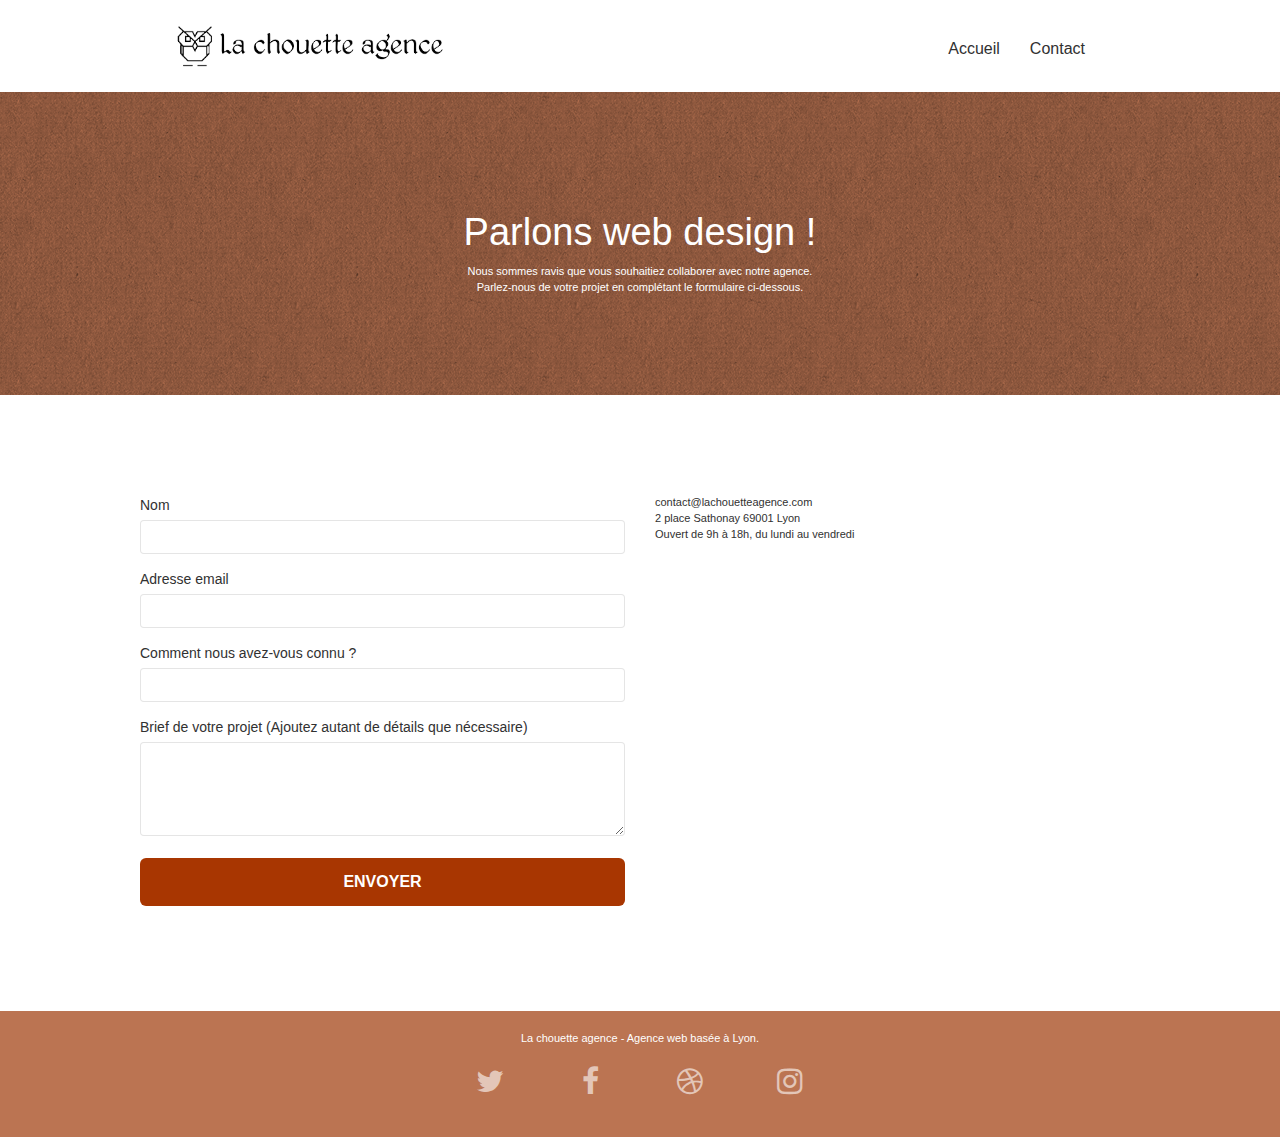
==== contact.html @ 4c61ab24 "sitemap + bg colors" ====
<!doctype html>
<html lang="Default">

<head>
    <meta charset="utf-8">
    <meta name="keywords" content="webdesign Lyon, conception graphique, developpement web, agence web lyon, webdesigner">
    <meta name="description" content="Contactez la chouette agence, Entreprise de webdesign basée sur Lyon">
    <meta name="viewport" content="width=device-width, initial-scale=1.0, viewport-fit=cover">
    <meta name="robots" content="index,follow">
    <link rel="shortcut icon" type="image/png" href="favicon.jpg">

    <link rel="stylesheet" type="text/css" href="./css/bootstrap.css">
    <link rel="stylesheet" type="text/css" href="style.css">
    <link rel="stylesheet" type="text/css" href="./css/font-awesome.css">
    <link rel="stylesheet" type="text/css" href="./css/et-line.css">


    <script async src="./js/jquery-2.1.0.min.js"></script>
    <script async src="./js/bootstrap.min.js"></script>
    <script async src="./js/blocs.min.js"></script>
    <script async src="./js/jqBootstrapValidation.min.js"></script>
    <script async src="./js/formHandler.min.js"></script>
    <title>Contact</title>


    <!-- Analytics -->

    <!-- Analytics END -->

</head>

<body class="page-container">
    <!-- Principal conteneur -->
    <!-- bloc-0 -->
    <div class="bloc bgc-white l-bloc container bloc-sm" id="bloc-0">
        <nav class="navbar row">
            <div class="navbar-header">
                <a class="navbar-brand" href="index.html"><img src="img/la-chouette-agence.png" alt="logo chouette agence web design lyon" /></a>
                <button id="nav-toggle" type="button" class="ui-navbar-toggle navbar-toggle" data-toggle="collapse" data-target=".navbar-1">
                        <span class="sr-only">Toggle navigation</span><span class="icon-bar"></span><span class="icon-bar"></span><span class="icon-bar"></span>
                    </button>
            </div>
            <div class="collapse navbar-collapse navbar-1 special-dropdown-nav">
                <ul class="site-navigation nav navbar-nav">
                    <li class="nav-item">
                        <a class="nav-link" href="index.html" title="Accueil">Accueil</a>
                    </li>
                    <li class="nav-item active">
                        <a class="nav-link" href="contact.html" title="Contact">Contact</a>
                    </li>
                </ul>
            </div>
        </nav>
    </div>
    <!-- bloc-0 END -->

    <!-- bloc-6 -->
    <div class="bloc bg-dots-bg bg-repeat bgc-atomic-tangerine d-bloc bloc-bg-texture texture-paper" id="bloc-6">
        <div class="container bloc-lg">
            <div class="row">
                <div class="col-sm-12">
                    <h1 class="text-center hero-bloc-text white">
                        Parlons web design !
                    </h1>
                    <p class="text-center mg-lg tight-width-whitespace white">
                        Nous sommes ravis que vous souhaitiez collaborer avec notre agence.<br> Parlez-nous de votre projet en complétant le formulaire ci-dessous.
                    </p>
                </div>
            </div>
        </div>
    </div>
    <!-- bloc-6 END -->

    <!-- bloc-7 -->
    <div class="bloc bgc-white l-bloc" id="bloc-7">
        <div class="container bloc-lg">
            <div class="row">
                <div class="col-sm-6">
                    <form id="form_1" novalidate success-msg="Your message has been sent." fail-msg="Sorry it seems that our mail server is not responding, Sorry for the inconvenience!">
                        <div class="form-group">
                            <label for="name">Nom</label >
                            <input name="name" id="name" class="form-control" required/>
                        </div>
                        <div class="form-group">
                            <label for="email">Adresse email</label>
                            <input name="email" id="email" class="form-control" type="email" required />
                        </div>
                        <div class="form-group">
                            <label for="finding">Comment nous avez-vous connu ?</label>
                            <input name="finding" class="form-control" type="text" required id="finding" />
                        </div>
                        <div class="form-group">
                            <label for="message">Brief de votre projet (Ajoutez autant de détails que nécessaire)</label>
                            <textarea name="message" id="message" class="form-control" rows="4" cols="50" required></textarea>
                        </div>
                        <button class="bloc-button btn btn-lg btn-block cta-hero btn-atomic-tangerine" type="submit">Envoyer</button>
                    </form>
                </div>
                <div class="col-sm-6">
                    <p>
                        contact@lachouetteagence.com<br>2 place Sathonay 69001 Lyon<br>Ouvert de 9h à 18h, du lundi au vendredi<br>
                    </p>
                </div>
            </div>
        </div>
    </div>
    <!-- bloc-7 END -->

    <!-- ScrollToTop Button -->
    <a class="bloc-button btn btn-d scrollToTop" onclick="scrollToTarget('1')"><span class="fa fa-chevron-up"></span></a>
    <!-- ScrollToTop Button END-->


    <!-- Footer - bloc-8 -->
    <div class="bloc bgc-atomic-tangerine d-bloc" id="bloc-8">
        <div class="container bloc-sm">
            <div class="row">
                <div class="col-sm-12">
                    <p class="text-center white">
                        La chouette agence - Agence web basée à Lyon.<br>
                    </p>
                    <div class="row row-no-gutters social social_logo">
                        <div class="col-sm-3">
                            <div class="text-center">
                                <a class="social" href="twitter.fr"><span class="fa fa-twitter icon-md"></span><span class="footer__link--hidden">Twitter link</span></a>
                            </div>
                        </div>
                        <div class="col-sm-3">
                            <div class="text-center">
                                <a class="social" href="facebook.fr"><span class="fa fa-facebook icon-md"></span><span class="footer__link--hidden">Facebook link</span></a>
                            </div>
                        </div>
                        <div class="col-sm-3">
                            <div class="text-center">
                                <a class="social" href="dribbble.fr"><span class="fa fa-dribbble icon-md"></span><span class="footer__link--hidden">Dribbble link</span></a>
                            </div>
                        </div>
                        <div class="col-sm-3">
                            <div class="text-center">
                                <a class="social" href="instagram.fr"><span class="fa fa-instagram icon-md"></span><span class="footer__link--hidden">Instagram link</span></a>
                            </div>
                        </div>
                    </div>
                </div>
            </div>
        </div>
    </div>
    <!-- Footer - bloc-8 END -->
    <!-- Principal conteneur END -->
</body>

</html>
---- style.css ----
body {
    margin: 0;
    padding: 0;
    background: #FFF;
    overflow-x: hidden;
    -webkit-font-smoothing: antialiased;
    -moz-osx-font-smoothing: grayscale;
}

a,
button {
    transition: all .3s ease-in-out;
    outline: none!important;
}

a:hover {
    text-decoration: none;
    cursor: pointer;
}

#page-loading-blocs-notifaction {
    position: fixed;
    top: 0;
    bottom: 0;
    width: 100%;
    z-index: 100000;
    background: #FFFFFF url("img/pageload-spinner.gif") no-repeat center center;
}

.bloc {
    width: 100%;
    clear: both;
    background: 50% 50% no-repeat;
    padding: 0 50px;
    -webkit-background-size: cover;
    -moz-background-size: cover;
    -o-background-size: cover;
    background-size: cover;
    position: relative;
}

.bloc .container {
    padding-left: 0;
    padding-right: 0;
}

.bloc-lg {
    padding: 100px 50px;
}

.bloc-md {
    padding: 50px;
}

.bloc-sm {
    padding: 20px 50px;
}

.bg-center,
.bg-l-edge,
.bg-r-edge,
.bg-t-edge,
.bg-b-edge,
.bg-tl-edge,
.bg-bl-edge,
.bg-tr-edge,
.bg-br-edge,
.bg-repeat {
    -webkit-background-size: auto!important;
    -moz-background-size: auto!important;
    -o-background-size: auto!important;
    background-size: auto!important;
}

.bg-repeat {
    background: repeat;
}

.bg-t-edge {
    background: top no-repeat;
}

.bloc-bg-texture::before {
    content: "";
    background-size: 2px 2px;
    position: absolute;
    top: 0;
    bottom: 0;
    left: 0;
    right: 0;
}

.texture-paper::before {
    background: url("img/texture-paper.png");
    background-size: 280px 280px;
}

.b-parallax {
    background-attachment: fixed;
}

.d-bloc {
    color: rgba(255, 255, 255, .7);
}

.d-bloc button:hover {
    color: rgba(255, 255, 255, .9);
}

.d-bloc .icon-round,
.d-bloc .icon-square,
.d-bloc .icon-rounded,
.d-bloc .icon-semi-rounded-a,
.d-bloc .icon-semi-rounded-b {
    border-color: rgba(255, 255, 255, .9);
}

.d-bloc .divider-h span {
    border-color: rgba(255, 255, 255, .2);
}

.d-bloc .a-btn,
.d-bloc .navbar a,
.d-bloc .navbar-brand,
.d-bloc a .icon-sm,
.d-bloc a .icon-md,
.d-bloc a .icon-lg,
.d-bloc a .icon-xl,
.d-bloc h1 a,
.d-bloc h2 a,
.d-bloc h3 a,
.d-bloc h4 a,
.d-bloc h5 a,
.d-bloc h6 a,
.d-bloc p a {
    color: rgba(255, 255, 255, .6);
}

.d-bloc .a-btn:hover,
.d-bloc .navbar a:hover,
.d-bloc .navbar-brand:hover,
.d-bloc a:hover .icon-sm,
.d-bloc a:hover .icon-md,
.d-bloc a:hover .icon-lg,
.d-bloc a:hover .icon-xl,
.d-bloc h1 a:hover,
.d-bloc h2 a:hover,
.d-bloc h3 a:hover,
.d-bloc h4 a:hover,
.d-bloc h5 a:hover,
.d-bloc h6 a:hover,
.d-bloc p a:hover {
    color: rgba(255, 255, 255, 1);
}

.d-bloc .navbar-toggle .icon-bar {
    background: rgba(255, 255, 255, 1);
}

.d-bloc .btn-wire,
.d-bloc .btn-wire:hover {
    color: rgba(255, 255, 255, 1);
    border-color: rgba(255, 255, 255, 1);
}

.d-bloc .panel {
    color: rgba(0, 0, 0, .5);
}

.d-bloc .panel button:hover {
    color: rgba(0, 0, 0, .7);
}

.d-bloc .panel icon {
    border-color: rgba(0, 0, 0, .7);
}

.d-bloc .panel .divider-h span {
    border-color: rgba(0, 0, 0, .1);
}

.d-bloc .panel .a-btn {
    color: rgba(0, 0, 0, .6);
}

.d-bloc .panel .a-btn:hover {
    color: rgba(0, 0, 0, 1);
}

.d-bloc .panel .btn-wire,
.d-bloc .panel .btn-wire:hover {
    color: rgba(0, 0, 0, .7);
    border-color: rgba(0, 0, 0, .3);
}

.d-bloc .panel,
.l-bloc {
    color: rgba(0, 0, 0, .5);
}

.d-bloc .panel button:hover,
.l-bloc button:hover {
    color: rgba(0, 0, 0, .7);
}

.l-bloc .icon-round,
.l-bloc .icon-square,
.l-bloc .icon-rounded,
.l-bloc .icon-semi-rounded-a,
.l-bloc .icon-semi-rounded-b {
    border-color: rgba(0, 0, 0, .7);
}

.d-bloc .panel .divider-h span,
.l-bloc .divider-h span {
    border-color: rgba(0, 0, 0, .1);
}

.d-bloc .panel .a-btn,
.l-bloc .a-btn,
.l-bloc .navbar a,
.l-bloc .navbar-brand,
.l-bloc a .icon-sm,
.l-bloc a .icon-md,
.l-bloc a .icon-lg,
.l-bloc a .icon-xl,
.l-bloc h1 a,
.l-bloc h2 a,
.l-bloc h3 a,
.l-bloc h4 a,
.l-bloc h5 a,
.l-bloc h6 a,
.l-bloc p a {
    color: rgba(0, 0, 0, .6);
}

.d-bloc .panel .a-btn:hover,
.l-bloc .a-btn:hover,
.l-bloc .navbar a:hover,
.l-bloc .navbar-brand:hover,
.l-bloc a:hover .icon-sm,
.l-bloc a:hover .icon-md,
.l-bloc a:hover .icon-lg,
.l-bloc a:hover .icon-xl,
.l-bloc h1 a:hover,
.l-bloc h2 a:hover,
.l-bloc h3 a:hover,
.l-bloc h4 a:hover,
.l-bloc h5 a:hover,
.l-bloc h6 a:hover,
.l-bloc p a:hover {
    color: rgba(0, 0, 0, 1);
}

.l-bloc .navbar-toggle .icon-bar {
    color: rgba(0, 0, 0, .6);
}

.d-bloc .panel .btn-wire,
.d-bloc .panel .btn-wire:hover,
.l-bloc .btn-wire,
.l-bloc .btn-wire:hover {
    color: rgba(0, 0, 0, .7);
    border-color: rgba(0, 0, 0, .3);
}

.voffset {
    margin-top: 30px;
}

.voffset-lg {
    margin-top: 80px;
}

.row-no-gutters {
    margin-right: 0;
    margin-left: 0;
}

.row.row-no-gutters>[class^="col-"],
.row.row-no-gutters>[class*=" col-"] {
    padding-right: 0;
    padding-left: 0;
}

#bloc-1-hero h1 {
    font-size: 32px;
}

.navbar {
    margin-bottom: 0;
    z-index: 1;
}

.navbar-brand {
    height: auto;
    padding: 0;
    font-size: 25px;
    font-weight: normal;
    font-weight: 600;
    line-height: 44px;
}

.navbar-brand img {
    max-height: 200px;
    margin: 0 5px 0 0;
    display: inline;
}

.navbar-brand img[src$=svg] {
    min-width: 100px;
}

.nav-center .navbar-brand img {
    margin: 0;
}

.navbar .nav {
    padding-top: 2px;
    margin-right: -16px;
    float: right;
    z-index: 1;
}

.nav>li {
    float: left;
    margin-top: 4px;
    font-size: 16px;
}

.navbar-nav .open .dropdown-menu>li>a {
    text-align: inherit;
}

.nav>li a:hover,
.nav>li a:focus {
    background: transparent;
}

.navbar-toggle {
    margin: 10px 10px 0 0;
    border: 0px;
}

.navbar-toggle:hover {
    background: transparent!important;
}

.navbar-toggle .icon-bar {
    background-color: rgba(0, 0, 0, .5);
    width: 26px;
}

.nav-invert .navbar .nav {
    float: left;
}

.nav-invert .navbar-header,
.nav-invert .navbar-brand {
    float: right;
    position: relative;
    z-index: 2;
}

@media (min-width: 768px) {
    .site-navigation {
        position: absolute;
        top: 50%;
        right: 20px;
        transform: translate(0, -50%);
        -webkit-transform: translateY(-50%);
    }
    .nav>li .dropdown-menu a,
    .nav>li .dropdown-menu a:hover {
        color: #484848;
    }
    .nav-invert .site-navigation {
        left: 0;
        right: 0;
    }
    .nav-center {
        text-align: center;
    }
    .nav-center .navbar-header {
        width: 100%;
    }
    .nav-center .navbar-header,
    .nav-center .navbar-brand,
    .nav-center .nav>li {
        float: none;
        display: inline-block;
    }
    .nav-center .site-navigation {
        position: relative;
        width: 100%;
        right: 0;
        margin-right: 0px;
        margin-top: 20px;
    }
    .nav-center.mini-nav .navbar-toggle {
        float: none;
        margin: 10px auto 0;
    }
}

.nav>li>.dropdown a {
    background: none!important;
    display: block;
    padding: 14px 15px;
}

nav .caret {
    margin: 0 5px;
}

.dropdown-menu .dropdown-menu {
    top: -8px;
    left: 100%;
}

.dropdown-menu .dropmenu-flow-right {
    top: 100%;
    left: 0;
    margin-left: -1px;
    border-top-left-radius: 0;
    border-top-right-radius: 0;
}

.dropdown-menu .dropdown span {
    border: 4px solid black;
    border-top-color: transparent;
    border-right-color: transparent;
    border-bottom-color: transparent;
    margin: 6px -5px 0 0!important;
    float: right;
}

.mg-md {
    margin-top: 10px;
    margin-bottom: 20px;
}

.mg-lg {
    margin-top: 10px;
    margin-bottom: 40px;
}

.btn {
    margin: 0 5px 5px 0;
}

.btn.pull-right {
    margin: 0 0 5px 5px;
}

.btn-d,
.btn-d:hover,
.btn-d:focus {
    color: #FFF;
    background: rgba(0, 0, 0, .3);
}

button {
    outline: none!important;
}

.btn-rd {
    border-radius: 40px;
}

.btn-clean {
    border: 1px solid rgba(0, 0, 0, .08);
    border-bottom-color: rgba(0, 0, 0, .1);
    text-shadow: 0 1px 0 rgba(0, 0, 1, .1);
    box-shadow: 0 1px 3px rgba(0, 0, 1, .25), inset 0 1px 0 0 rgba(255, 255, 255, .15);
}

.icon-md {
    font-size: 30px!important;
}

.icon-lg {
    font-size: 60px!important;
}

.sm-shadow {
    text-shadow: 0 1px 2px rgba(0, 0, 0, .3);
}

.panel-sq,
.panel-sq .panel-heading,
.panel-sq .panel-footer {
    border-radius: 0;
}

.panel-rd {
    border-radius: 30px;
}

.panel-rd .panel-heading {
    border-radius: 29px 29px 0 0;
}

.panel-rd .panel-footer {
    border-radius: 0 0 29px 29px;
}

.form-control {
    border-color: rgba(0, 0, 0, .1);
    box-shadow: none;
}

.scrollToTop {
    width: 40px;
    height: 40px;
    position: fixed;
    bottom: 20px;
    right: 20px;
    opacity: 0;
    z-index: 500;
    transition: all .3s ease-in-out;
}

.scrollToTop span {
    margin-top: 6px;
}

.showScrollTop {
    font-size: 14px;
    opacity: 1;
}

a[data-lightbox] {
    position: relative;
    display: flex;
    justify-content: center;
    align-items: center;
    text-align: center;
}

a[data-lightbox]:hover::before {
    content: "+";
    font-family: "HelveticaNeue-Light", "Helvetica Neue Light", "Helvetica Neue", Helvetica, Arial;
    font-size: 32px;
    width: 50px;
    height: 50px;
    margin-left: -25px;
    border-radius: 50%;
    background: rgba(0, 0, 0, .6);
    color: #FFF;
    font-weight: 100;
    z-index: 1;
    position: absolute;
    top: 50%;
    transform: translateY(-50%);
    -webkit-transform: translateY(-50%);
}

a[data-lightbox]:hover img {
    opacity: 0.6;
    -webkit-animation-fill-mode: none;
    animation-fill-mode: none;
}

#lightbox-modal {
    display: flex;
    align-items: center;
}

#lightbox-modal .modal-dialog {
    width: 90%;
    max-width: 900px;
    margin: 0 auto 0;
}

#lightbox-modal .modal-dialog img {
    max-height: 90vh;
    margin: 0 auto;
}

.lightbox-caption {
    padding: 20px;
    color: #FFF;
    background: rgba(0, 0, 0, .5);
    position: absolute;
    left: 15px;
    right: 15px;
    bottom: 5px;
}

.close-lightbox {
    color: #FFF;
    font-size: 30px;
    position: absolute;
    top: 20px;
    right: 20px;
    z-index: 20;
    background: rgba(0, 0, 0, .5);
    border: none;
    line-height: 30px;
    padding: 0 9px 5px;
    opacity: 0.3;
}

.close-lightbox:hover,
.next-lightbox:hover,
.prev-lightbox:hover {
    opacity: 1.0;
    color: #FFF;
}

.next-lightbox,
.prev-lightbox {
    font-size: 20px;
    color: rgba(255, 255, 255, .9);
    background: rgba(0, 0, 0, .5);
    transition: all .2s ease-in-out;
    position: absolute;
    top: 45%;
    z-index: 1;
    opacity: 0.4;
}

.next-lightbox {
    padding: 6px 8px 1px 13px;
    right: 25px;
}

.prev-lightbox {
    padding: 6px 13px 1px 10px;
    left: 25px;
}

.snapshot-lb .modal-body {
    padding-bottom: 45px;
}

.snapshot-lb .lightbox-caption {
    padding: 0;
    color: rgba(0, 0, 0, .5);
    background: none;
}

h1,
h2,
h3,
h4,
h5,
h6,
p,
label,
.btn,
a {
    font-family: "helvetica";
    font-weight: 400;
    color: #313131!important;
}

.container {
    max-width: 1000px;
}

.hero-bloc-text {
    font-size: 38px;
}

.hero-bloc-text-sub {
    font-size: 36px;
}

.statement-bloc-text {
    line-height: 26px;
    font-style: italic;
    font-size: 20px;
    text-align: center;
    font-weight: lighter;
    max-width: 520px;
    margin: auto auto auto auto;
}

p {
    font-size: 11px;
}

.tight-width-whitespace {
    max-width: 600px;
    margin: auto auto auto auto;
}

.h1 {
    font-size: 20px;
    font-family: "Open Sans";
}

.cta-hero {
    margin-top: 22px;
    margin-right: 0;
    /*SEO Add*/
    color: #FFFFFF!important;
    text-transform: uppercase;
    padding: 12px 28px 12px 28px;
    font-size: 16px;
    font-weight: 700;
}

.social {
    max-width: 400px;
    margin: auto auto auto auto;
}

h2 {
    font-size: 22px;
    line-height: 1.4em;
}

h3 {
    font-size: 15px;
    text-transform: uppercase;
    font-weight: 700;
    color: #333333!important;
}

.med-width-whitespace {
    max-width: 800px;
    margin: auto auto auto auto;
    box-shadow: 0px 0px 0px #000000;
}

h1 {
    color: #333333!important;
}

h4 {
    color: #333333!important;
}

.icons {
    margin-bottom: 14px;
    margin-top: 24px;
}

.white {
    color: #FFFFFF!important;
}

.portfolio-thumb {
    margin-bottom: 24px;
}

.portfolio-row {
    margin-bottom: 44px;
    margin-top: 50px;
}

.avatar {
    box-shadow: 0px 4px 9px rgba(0, 0, 0, 0.3);
}

.black-background {
    background-color: rgba(165, 147, 99, 0.7);
    padding: 40px 40px 40px 40px;
}

.bold-link {
    font-weight: 900;
    text-decoration: underline!important;
}

.bgc-white {
    background-color: #FFFFFF;
}

.bgc-dark-slate-blue {
    background-color: #364577;
}

.bgc-atomic-tangerine {
    background-color: rgb(187, 116, 82);
}

.tc-white {
    color: #FFFFFF!important;
}

.btn-atomic-tangerine {
    background: #a83601;
    color: #FFFFFF!important;
}

.btn-atomic-tangerine:hover {
    background: #581c00!important;
    color: #FFFFFF!important;
}

.ltc-white {
    color: #FFFFFF!important;
}

.ltc-white:hover {
    color: #cccccc!important;
}

.ltc-atomic-tangerine {
    color: #F3976C!important;
}

.ltc-atomic-tangerine:hover {
    color: #9b6044!important;
}

.icon-dark-slate-blue {
    color: #364577!important;
    border-color: #364577!important;
}

.bg-dots-bg {
    background-image: url("img/dots-bg.png");
}

.bg-lines-h2-bg {
    background-image: url("img/lines-h2-bg.png");
}

.bg-banniere {
    background-image: url("img/la-chouette-agence-banniere-optimized.jpg");
}

.bg-presentation {
    background-image: url("img/image-de-presentation-optimized.jpg");
}

@media (max-width: 1024px) {
    .bloc {
        padding-left: 20px;
        padding-right: 20px;
    }
    .bloc.full-width-bloc,
    .bloc-tile-2.full-width-bloc .container,
    .bloc-tile-3.full-width-bloc .container,
    .bloc-tile-4.full-width-bloc .container {
        padding-left: 0;
        padding-right: 0;
    }
}

@media (max-width: 992px) and (min-width: 768px) {
    .navbar .nav {
        max-width: 80%
    }
    .nav-center.navbar .nav {
        max-width: 100%
    }
}

@media only screen and (min-device-width: 768px) and (max-device-width: 1024px) and (orientation: landscape) {
    .b-parallax {
        background-attachment: scroll;
    }
}

@media only screen and (min-device-width: 1024px) and (max-device-width: 1366px) and (-webkit-min-device-pixel-ratio: 1.5) {
    .b-parallax {
        background-attachment: scroll;
    }
}

@media (max-width: 991px) {
    .container {
        width: 100%;
    }
    .b-parallax {
        background-attachment: scroll;
    }
    .page-container,
    #hero-bloc {
        overflow-x: hidden;
        position: relative;
    }
    .bloc {
        padding-left: constant(safe-area-inset-left);
        padding-right: constant(safe-area-inset-right);
    }
    .bloc-group,
    .bloc-group .bloc {
        display: block;
        width: 100%;
    }
    .bloc-fill-screen .fill-bloc-top-edge,
    .bloc-fill-screen .fill-bloc-bottom-edge {
        padding: 0 20px;
        padding-left: constant(safe-area-inset-left);
        padding-right: constant(safe-area-inset-right);
    }
}

@media (max-width: 767px) {
    .page-container {
        overflow-x: hidden;
        position: relative;
    }
    h1,
    h2,
    h3,
    h4,
    h5,
    h6,
    p,
    #disqus_thread {
        padding-left: 10px!important;
        padding-right: 10px!important;
    }
    .b-parallax {
        background-attachment: scroll;
    }
    .navbar .nav {
        padding-top: 0;
        border-top: 1px solid rgba(0, 0, 0, .2);
        float: none!important;
    }
    .navbar.row {
        margin-left: 0;
        margin-right: 0;
    }
    .site-navigation {
        position: inherit;
        transform: none;
        -webkit-transform: none;
        -ms-transform: none;
    }
    .nav>li {
        margin-top: 0;
        border-bottom: 1px solid rgba(0, 0, 0, .1);
        background: rgba(0, 0, 0, .05);
        text-align: left;
        padding-left: 15px;
        width: 100%;
    }
    .nav>li:hover {
        background: rgba(0, 0, 0, .08);
    }
    .dropdown .dropdown a .caret {
        float: none;
        margin: 5px 0 0 10px!important;
        border: 4px solid black;
        border-bottom-color: transparent;
        border-right-color: transparent;
        border-left-color: transparent;
    }
    #hero-bloc .navbar .nav {
        background: rgba(0, 0, 0, .8);
    }
    #hero-bloc .navbar .nav a {
        color: rgba(255, 255, 255, .6);
    }
    .hero {
        padding: 50px 0;
    }
    .hero-nav {
        left: -1px;
        right: -1px;
    }
    .navbar-collapse {
        padding: 0;
        overflow-x: hidden;
        -webkit-box-shadow: none;
        box-shadow: none;
    }
    .navbar-brand img {
        max-height: 40px;
        width: auto;
    }
    .nav-invert .navbar-header {
        float: none;
        width: 100%;
    }
    .nav-invert .navbar-toggle {
        float: left;
        margin-left: 10px;
    }
    .bloc {
        padding-left: 0;
        padding-right: 0;
    }
    .bloc-xxl,
    .bloc-xl,
    .bloc-lg {
        padding: 40px 0;
    }
    .bloc-sm,
    .bloc-md {
        padding-left: 0;
        padding-right: 0;
    }
    .bloc-tile-2 .container,
    .bloc-tile-3 .container,
    .bloc-tile-4 .container,
    .bloc-fill-screen .fill-bloc-top-edge,
    .bloc-fill-screen .fill-bloc-bottom-edge {
        padding-left: 0;
        padding-right: 0;
    }
    .a-block {
        padding: 0 10px;
    }
    .btn-dwn {
        display: none;
    }
    .voffset {
        margin-top: 5px;
    }
    .voffset-md {
        margin-top: 20px;
    }
    .voffset-lg {
        margin-top: 30px;
    }
    form {
        padding: 5px;
    }
    .close-lightbox {
        display: inline-block;
    }
    .blocsapp-device-iphone5 {
        background-size: 216px 425px;
        padding-top: 60px;
        width: 216px;
        height: 425px;
    }
    .blocsapp-device-iphone5 img {
        width: 180px;
        height: 320px;
    }
}

@media (max-width: 400px) {
    .bloc {
        padding-left: 0;
        padding-right: 0;
    }
}

@media (max-width: 767px) {
    .bloc-mob-center-text {
        text-align: center;
    }
}


/*Style add after SEO Check*/

img {
    height: 100%;
    margin: 0;
}

.keywords {
    color: #cccccc;
    font-size: 1px;
}

.navbar-brand {
    height: 50px;
}

.logo {
    width: 100px;
    height: 100%;
    border: 2px solid rgb(163, 158, 158);
    border-radius: 50%;
}

.section_2_text_1 {
    font-size: 1.6em;
    max-width: 613px;
    margin: auto;
    margin-bottom: 40px;
    margin-top: 20px;
}

blockquote {
    padding: 10px;
    border: none;
}

.citation {
    font-size: 1.2em;
    font-style: italic;
}

.citation_reference {
    font-weight: 0.9em;
}

.citation_reference::before {
    content: "";
}

.title_portfolio {
    font-size: 1.6em;
}

#bottom_text {
    color: rgb(253, 253, 253) !important;
}

.social_logo {
    margin-top: 20px;
    margin-bottom: 20px;
}

.footer__link--hidden {
    display: none;
}
---- css/et-line.css ----
@font-face {
    font-family: et-line;
    src: url(../fonts/et-line.eot);
    src: url(../fonts/et-line.eot?#iefix) format('embedded-opentype'), url(../fonts/et-line.woff) format('woff'), url(../fonts/et-line.ttf) format('truetype'), url(../fonts/et-line.svg#et-line) format('svg');
    font-weight: 400;
    font-style: normal
}

.et-icon-adjustments,
.et-icon-alarmclock,
.et-icon-anchor,
.et-icon-aperture,
.et-icon-attachment,
.et-icon-bargraph,
.et-icon-basket,
.et-icon-beaker,
.et-icon-bike,
.et-icon-book-open,
.et-icon-briefcase,
.et-icon-browser,
.et-icon-calendar,
.et-icon-camera,
.et-icon-caution,
.et-icon-chat,
.et-icon-circle-compass,
.et-icon-clipboard,
.et-icon-clock,
.et-icon-cloud,
.et-icon-compass,
.et-icon-desktop,
.et-icon-dial,
.et-icon-document,
.et-icon-documents,
.et-icon-download,
.et-icon-dribbble,
.et-icon-edit,
.et-icon-envelope,
.et-icon-expand,
.et-icon-facebook,
.et-icon-flag,
.et-icon-focus,
.et-icon-gears,
.et-icon-genius,
.et-icon-gift,
.et-icon-global,
.et-icon-globe,
.et-icon-googleplus,
.et-icon-grid,
.et-icon-happy,
.et-icon-hazardous,
.et-icon-heart,
.et-icon-hotairballoon,
.et-icon-hourglass,
.et-icon-key,
.et-icon-laptop,
.et-icon-layers,
.et-icon-lifesaver,
.et-icon-lightbulb,
.et-icon-linegraph,
.et-icon-linkedin,
.et-icon-lock,
.et-icon-magnifying-glass,
.et-icon-map,
.et-icon-map-pin,
.et-icon-megaphone,
.et-icon-mic,
.et-icon-mobile,
.et-icon-newspaper,
.et-icon-notebook,
.et-icon-paintbrush,
.et-icon-paperclip,
.et-icon-pencil,
.et-icon-phone,
.et-icon-picture,
.et-icon-pictures,
.et-icon-piechart,
.et-icon-presentation,
.et-icon-pricetags,
.et-icon-printer,
.et-icon-profile-female,
.et-icon-profile-male,
.et-icon-puzzle,
.et-icon-quote,
.et-icon-recycle,
.et-icon-refresh,
.et-icon-ribbon,
.et-icon-rss,
.et-icon-sad,
.et-icon-scissors,
.et-icon-scope,
.et-icon-search,
.et-icon-shield,
.et-icon-speedometer,
.et-icon-strategy,
.et-icon-streetsign,
.et-icon-tablet,
.et-icon-target,
.et-icon-telescope,
.et-icon-toolbox,
.et-icon-tools,
.et-icon-tools-2,
.et-icon-trophy,
.et-icon-tumblr,
.et-icon-twitter,
.et-icon-upload,
.et-icon-video,
.et-icon-wallet,
.et-icon-wine {
    font-family: et-line;
    speak: none;
    font-style: normal;
    font-weight: 400;
    font-variant: normal;
    text-transform: none;
    line-height: 1;
    -webkit-font-smoothing: antialiased;
    -moz-osx-font-smoothing: grayscale;
    display: inline-block
}

.et-icon-mobile:before {
    content: "\e000"
}

.et-icon-laptop:before {
    content: "\e001"
}

.et-icon-desktop:before {
    content: "\e002"
}

.et-icon-tablet:before {
    content: "\e003"
}

.et-icon-phone:before {
    content: "\e004"
}

.et-icon-document:before {
    content: "\e005"
}

.et-icon-documents:before {
    content: "\e006"
}

.et-icon-search:before {
    content: "\e007"
}

.et-icon-clipboard:before {
    content: "\e008"
}

.et-icon-newspaper:before {
    content: "\e009"
}

.et-icon-notebook:before {
    content: "\e00a"
}

.et-icon-book-open:before {
    content: "\e00b"
}

.et-icon-browser:before {
    content: "\e00c"
}

.et-icon-calendar:before {
    content: "\e00d"
}

.et-icon-presentation:before {
    content: "\e00e"
}

.et-icon-picture:before {
    content: "\e00f"
}

.et-icon-pictures:before {
    content: "\e010"
}

.et-icon-video:before {
    content: "\e011"
}

.et-icon-camera:before {
    content: "\e012"
}

.et-icon-printer:before {
    content: "\e013"
}

.et-icon-toolbox:before {
    content: "\e014"
}

.et-icon-briefcase:before {
    content: "\e015"
}

.et-icon-wallet:before {
    content: "\e016"
}

.et-icon-gift:before {
    content: "\e017"
}

.et-icon-bargraph:before {
    content: "\e018"
}

.et-icon-grid:before {
    content: "\e019"
}

.et-icon-expand:before {
    content: "\e01a"
}

.et-icon-focus:before {
    content: "\e01b"
}

.et-icon-edit:before {
    content: "\e01c"
}

.et-icon-adjustments:before {
    content: "\e01d"
}

.et-icon-ribbon:before {
    content: "\e01e"
}

.et-icon-hourglass:before {
    content: "\e01f"
}

.et-icon-lock:before {
    content: "\e020"
}

.et-icon-megaphone:before {
    content: "\e021"
}

.et-icon-shield:before {
    content: "\e022"
}

.et-icon-trophy:before {
    content: "\e023"
}

.et-icon-flag:before {
    content: "\e024"
}

.et-icon-map:before {
    content: "\e025"
}

.et-icon-puzzle:before {
    content: "\e026"
}

.et-icon-basket:before {
    content: "\e027"
}

.et-icon-envelope:before {
    content: "\e028"
}

.et-icon-streetsign:before {
    content: "\e029"
}

.et-icon-telescope:before {
    content: "\e02a"
}

.et-icon-gears:before {
    content: "\e02b"
}

.et-icon-key:before {
    content: "\e02c"
}

.et-icon-paperclip:before {
    content: "\e02d"
}

.et-icon-attachment:before {
    content: "\e02e"
}

.et-icon-pricetags:before {
    content: "\e02f"
}

.et-icon-lightbulb:before {
    content: "\e030"
}

.et-icon-layers:before {
    content: "\e031"
}

.et-icon-pencil:before {
    content: "\e032"
}

.et-icon-tools:before {
    content: "\e033"
}

.et-icon-tools-2:before {
    content: "\e034"
}

.et-icon-scissors:before {
    content: "\e035"
}

.et-icon-paintbrush:before {
    content: "\e036"
}

.et-icon-magnifying-glass:before {
    content: "\e037"
}

.et-icon-circle-compass:before {
    content: "\e038"
}

.et-icon-linegraph:before {
    content: "\e039"
}

.et-icon-mic:before {
    content: "\e03a"
}

.et-icon-strategy:before {
    content: "\e03b"
}

.et-icon-beaker:before {
    content: "\e03c"
}

.et-icon-caution:before {
    content: "\e03d"
}

.et-icon-recycle:before {
    content: "\e03e"
}

.et-icon-anchor:before {
    content: "\e03f"
}

.et-icon-profile-male:before {
    content: "\e040"
}

.et-icon-profile-female:before {
    content: "\e041"
}

.et-icon-bike:before {
    content: "\e042"
}

.et-icon-wine:before {
    content: "\e043"
}

.et-icon-hotairballoon:before {
    content: "\e044"
}

.et-icon-globe:before {
    content: "\e045"
}

.et-icon-genius:before {
    content: "\e046"
}

.et-icon-map-pin:before {
    content: "\e047"
}

.et-icon-dial:before {
    content: "\e048"
}

.et-icon-chat:before {
    content: "\e049"
}

.et-icon-heart:before {
    content: "\e04a"
}

.et-icon-cloud:before {
    content: "\e04b"
}

.et-icon-upload:before {
    content: "\e04c"
}

.et-icon-download:before {
    content: "\e04d"
}

.et-icon-target:before {
    content: "\e04e"
}

.et-icon-hazardous:before {
    content: "\e04f"
}

.et-icon-piechart:before {
    content: "\e050"
}

.et-icon-speedometer:before {
    content: "\e051"
}

.et-icon-global:before {
    content: "\e052"
}

.et-icon-compass:before {
    content: "\e053"
}

.et-icon-lifesaver:before {
    content: "\e054"
}

.et-icon-clock:before {
    content: "\e055"
}

.et-icon-aperture:before {
    content: "\e056"
}

.et-icon-quote:before {
    content: "\e057"
}

.et-icon-scope:before {
    content: "\e058"
}

.et-icon-alarmclock:before {
    content: "\e059"
}

.et-icon-refresh:before {
    content: "\e05a"
}

.et-icon-happy:before {
    content: "\e05b"
}

.et-icon-sad:before {
    content: "\e05c"
}

.et-icon-facebook:before {
    content: "\e05d"
}

.et-icon-twitter:before {
    content: "\e05e"
}

.et-icon-googleplus:before {
    content: "\e05f"
}

.et-icon-rss:before {
    content: "\e060"
}

.et-icon-tumblr:before {
    content: "\e061"
}

.et-icon-linkedin:before {
    content: "\e062"
}

.et-icon-dribbble:before {
    content: "\e063"
}
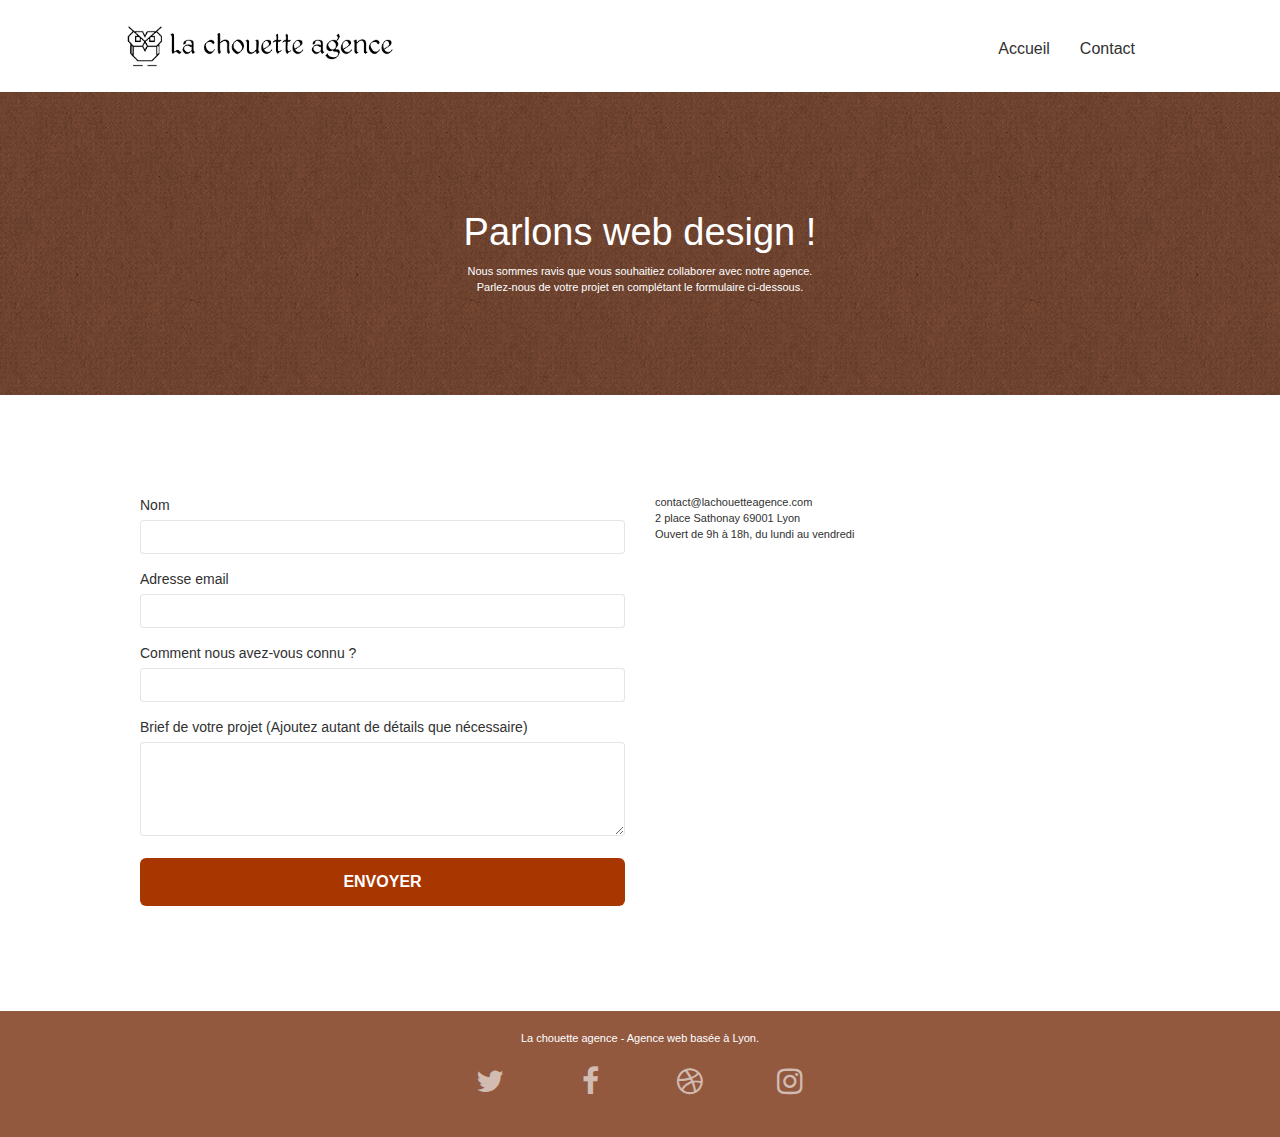
==== commit 43c18632: "modif w3c css" ====
--- a/contact.html
+++ b/contact.html
@@ -32,24 +32,26 @@
 <body class="page-container">
     <!-- Principal conteneur -->
     <!-- bloc-0 -->
-    <div class="bloc bgc-white l-bloc container bloc-sm" id="bloc-0">
-        <nav class="navbar row">
-            <div class="navbar-header">
-                <a class="navbar-brand" href="index.html"><img src="img/la-chouette-agence.png" alt="logo chouette agence web design lyon" /></a>
-                <button id="nav-toggle" type="button" class="ui-navbar-toggle navbar-toggle" data-toggle="collapse" data-target=".navbar-1">
+    <div class="bloc bgc-white l-bloc" id="bloc-0">
+        <div class="container bloc-sm">
+            <nav class="navbar row">
+                <div class="navbar-header">
+                    <a class="navbar-brand" href="index.html"><img src="img/la-chouette-agence.png" alt="logo chouette agence web design lyon" /></a>
+                    <button id="nav-toggle" type="button" class="ui-navbar-toggle navbar-toggle" data-toggle="collapse" data-target=".navbar-1">
                         <span class="sr-only">Toggle navigation</span><span class="icon-bar"></span><span class="icon-bar"></span><span class="icon-bar"></span>
                     </button>
-            </div>
-            <div class="collapse navbar-collapse navbar-1 special-dropdown-nav">
-                <ul class="site-navigation nav navbar-nav">
-                    <li class="nav-item">
-                        <a class="nav-link" href="index.html" title="Accueil">Accueil</a>
-                    </li>
-                    <li class="nav-item active">
-                        <a class="nav-link" href="contact.html" title="Contact">Contact</a>
-                    </li>
-                </ul>
-            </div>
+                </div>
+                <div class="collapse navbar-collapse navbar-1 special-dropdown-nav">
+                    <ul class="site-navigation nav navbar-nav">
+                        <li class="nav-item">
+                            <a class="nav-link" href="index.html" title="Accueil">Accueil</a>
+                        </li>
+                        <li class="nav-item active">
+                            <a class="nav-link" href="contact.html" title="Contact">Contact</a>
+                        </li>
+                    </ul>
+                </div>
+        </div>
         </nav>
     </div>
     <!-- bloc-0 END -->
--- a/style.css
+++ b/style.css
@@ -775,7 +775,7 @@
 }
 
 .bgc-atomic-tangerine {
-    background-color: rgb(187, 116, 82);
+    background-color: rgb(146, 89, 63);
 }
 
 .tc-white {
@@ -1087,10 +1087,6 @@
     font-style: italic;
 }
 
-.citation_reference {
-    font-weight: 0.9em;
-}
-
 .citation_reference::before {
     content: "";
 }
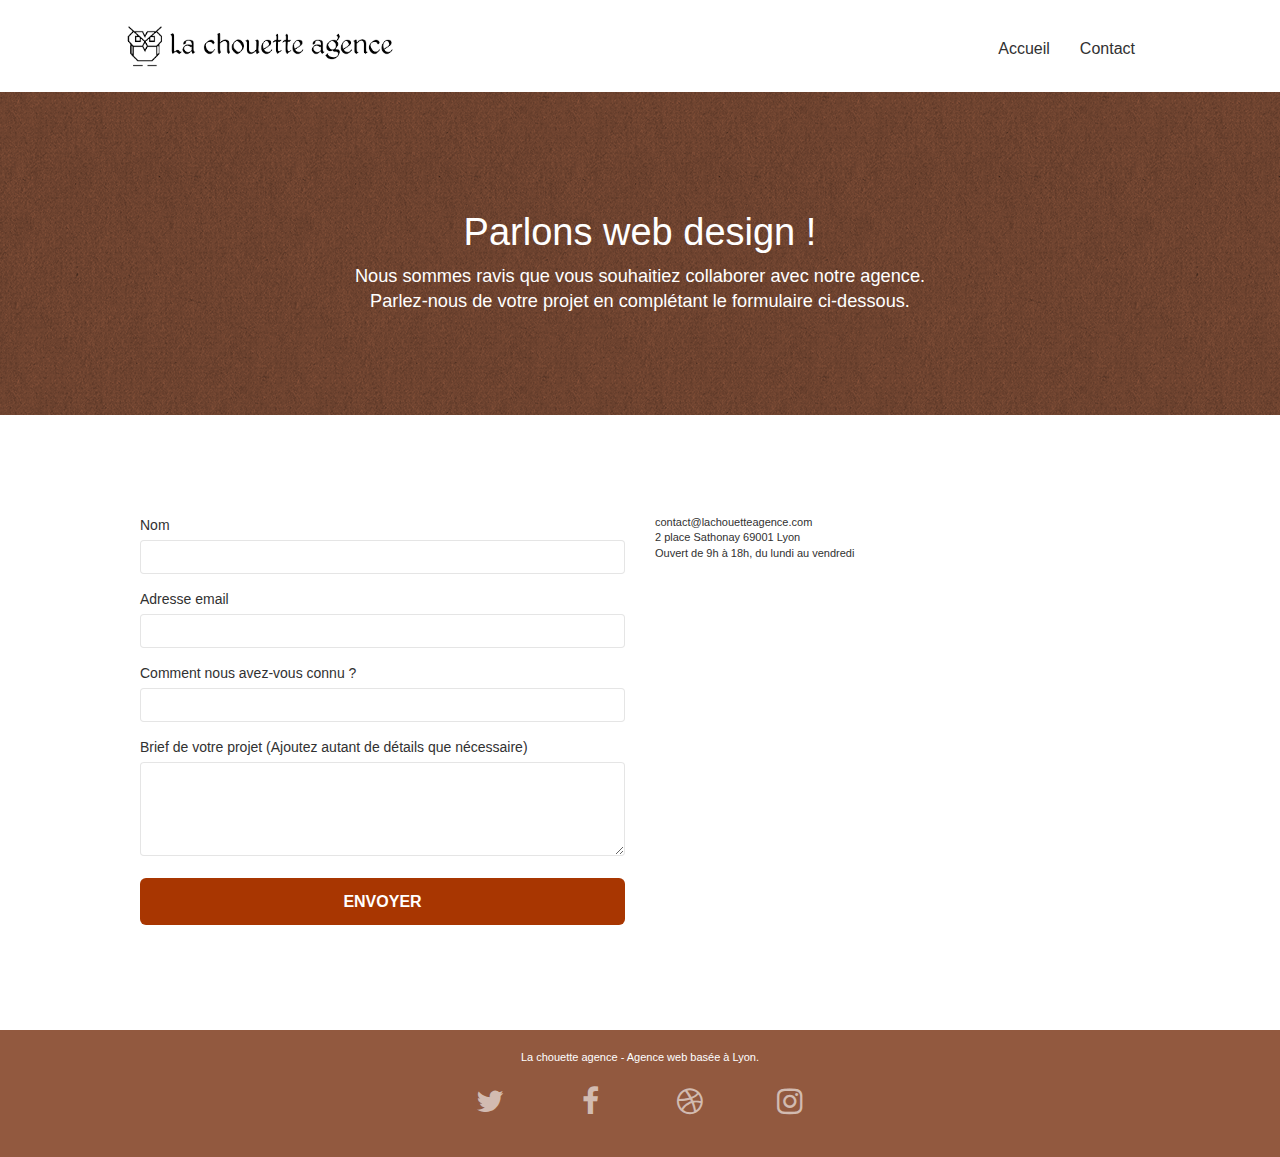
==== commit 0cd716bb: "Modif visio" ====
--- a/contact.html
+++ b/contact.html
@@ -15,11 +15,12 @@
     <link rel="stylesheet" type="text/css" href="./css/et-line.css">
 
 
-    <script async src="./js/jquery-2.1.0.min.js"></script>
-    <script async src="./js/bootstrap.min.js"></script>
-    <script async src="./js/blocs.min.js"></script>
-    <script async src="./js/jqBootstrapValidation.min.js"></script>
-    <script async src="./js/formHandler.min.js"></script>
+    <script src="./js/jquery-2.1.0.min.js" defer></script>
+    <script src="./js/bootstrap.min.js" defer></script>
+    <script src="./js/blocs.min.js" defer></script>
+    <script src="./js/jqBootstrapValidation.min.js" defer></script>
+    <script src="./js/formHandler.min.js" defer></script>
+
     <title>Contact</title>
 
 
@@ -38,7 +39,10 @@
                 <div class="navbar-header">
                     <a class="navbar-brand" href="index.html"><img src="img/la-chouette-agence.png" alt="logo chouette agence web design lyon" /></a>
                     <button id="nav-toggle" type="button" class="ui-navbar-toggle navbar-toggle" data-toggle="collapse" data-target=".navbar-1">
-                        <span class="sr-only">Toggle navigation</span><span class="icon-bar"></span><span class="icon-bar"></span><span class="icon-bar"></span>
+                        <span class="sr-only">Toggle navigation</span>
+                        <span class="icon-bar"></span>
+                        <span class="icon-bar"></span>
+                        <span class="icon-bar"></span>
                     </button>
                 </div>
                 <div class="collapse navbar-collapse navbar-1 special-dropdown-nav">
@@ -64,9 +68,9 @@
                     <h1 class="text-center hero-bloc-text white">
                         Parlons web design !
                     </h1>
-                    <p class="text-center mg-lg tight-width-whitespace white">
+                    <h2 class="text-center mg-lg tight-width-whitespace white h2_modified">
                         Nous sommes ravis que vous souhaitiez collaborer avec notre agence.<br> Parlez-nous de votre projet en complétant le formulaire ci-dessous.
-                    </p>
+                    </h2>
                 </div>
             </div>
         </div>
--- a/style.css
+++ b/style.css
@@ -852,13 +852,13 @@
     }
 }
 
-@media only screen and (min-device-width: 768px) and (max-device-width: 1024px) and (orientation: landscape) {
+@media only screen and (min-width: 768px) and (max-width: 1024px) and (orientation: landscape) {
     .b-parallax {
         background-attachment: scroll;
     }
 }
 
-@media only screen and (min-device-width: 1024px) and (max-device-width: 1366px) and (-webkit-min-device-pixel-ratio: 1.5) {
+@media only screen and (min-width: 1024px) and (max-width: 1366px) and (-webkit-min-pixel-ratio: 1.5) {
     .b-parallax {
         background-attachment: scroll;
     }
@@ -877,8 +877,8 @@
         position: relative;
     }
     .bloc {
-        padding-left: constant(safe-area-inset-left);
-        padding-right: constant(safe-area-inset-right);
+        padding-left: auto;
+        padding-right: auto;
     }
     .bloc-group,
     .bloc-group .bloc {
@@ -888,8 +888,8 @@
     .bloc-fill-screen .fill-bloc-top-edge,
     .bloc-fill-screen .fill-bloc-bottom-edge {
         padding: 0 20px;
-        padding-left: constant(safe-area-inset-left);
-        padding-right: constant(safe-area-inset-right);
+        padding-left: auto;
+        padding-right: auto;
     }
 }
 
@@ -1062,6 +1062,10 @@
     height: 50px;
 }
 
+.nav-link:hover {
+    color: #b15000 !important;
+}
+
 .logo {
     width: 100px;
     height: 100%;
@@ -1106,4 +1110,8 @@
 
 .footer__link--hidden {
     display: none;
+}
+
+.h2_modified {
+    font-size: 1.3em;
 }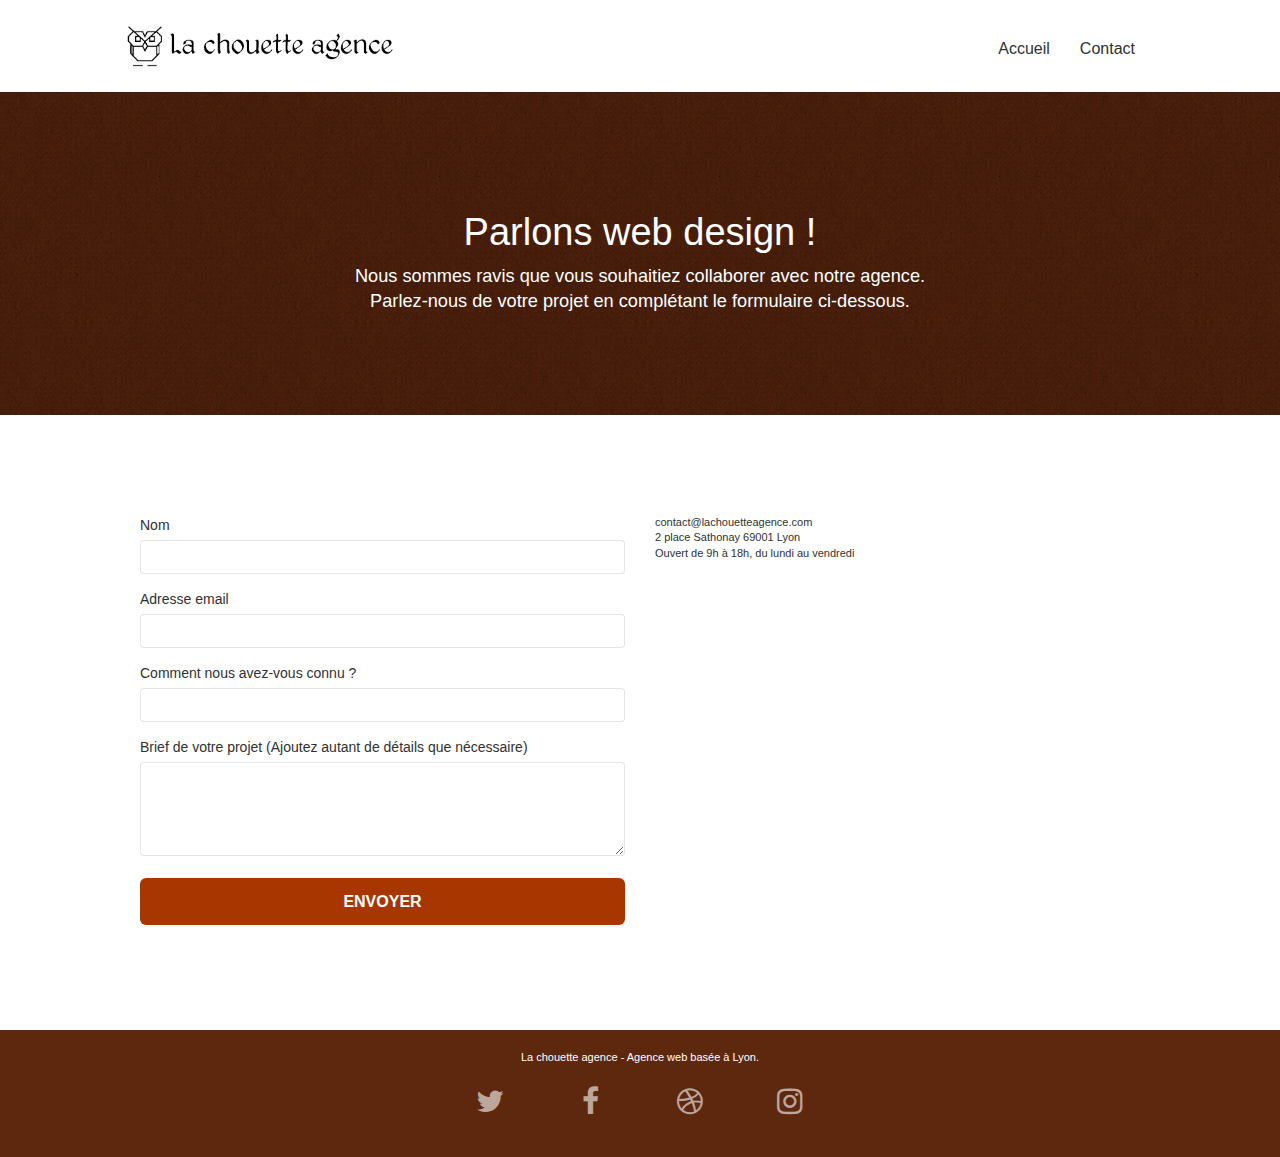
==== commit 6007e24b: "accessibility" ====
--- a/contact.html
+++ b/contact.html
@@ -46,12 +46,12 @@
                     </button>
                 </div>
                 <div class="collapse navbar-collapse navbar-1 special-dropdown-nav">
-                    <ul class="site-navigation nav navbar-nav">
+                    <ul class="site-navigation nav navbar-nav" role="menubar">
                         <li class="nav-item">
-                            <a class="nav-link" href="index.html" title="Accueil">Accueil</a>
+                            <a class="nav-link" href="index.html" title="Accueil" role="menuitem">Accueil</a>
                         </li>
                         <li class="nav-item active">
-                            <a class="nav-link" href="contact.html" title="Contact">Contact</a>
+                            <a class="nav-link" href="contact.html" title="Contact" role="menuitem">Contact</a>
                         </li>
                     </ul>
                 </div>
--- a/style.css
+++ b/style.css
@@ -775,7 +775,7 @@
 }
 
 .bgc-atomic-tangerine {
-    background-color: rgb(146, 89, 63);
+    background-color: rgb(94, 40, 15);
 }
 
 .tc-white {
@@ -876,10 +876,7 @@
         overflow-x: hidden;
         position: relative;
     }
-    .bloc {
-        padding-left: auto;
-        padding-right: auto;
-    }
+    .bloc {}
     .bloc-group,
     .bloc-group .bloc {
         display: block;
@@ -888,8 +885,6 @@
     .bloc-fill-screen .fill-bloc-top-edge,
     .bloc-fill-screen .fill-bloc-bottom-edge {
         padding: 0 20px;
-        padding-left: auto;
-        padding-right: auto;
     }
 }
 
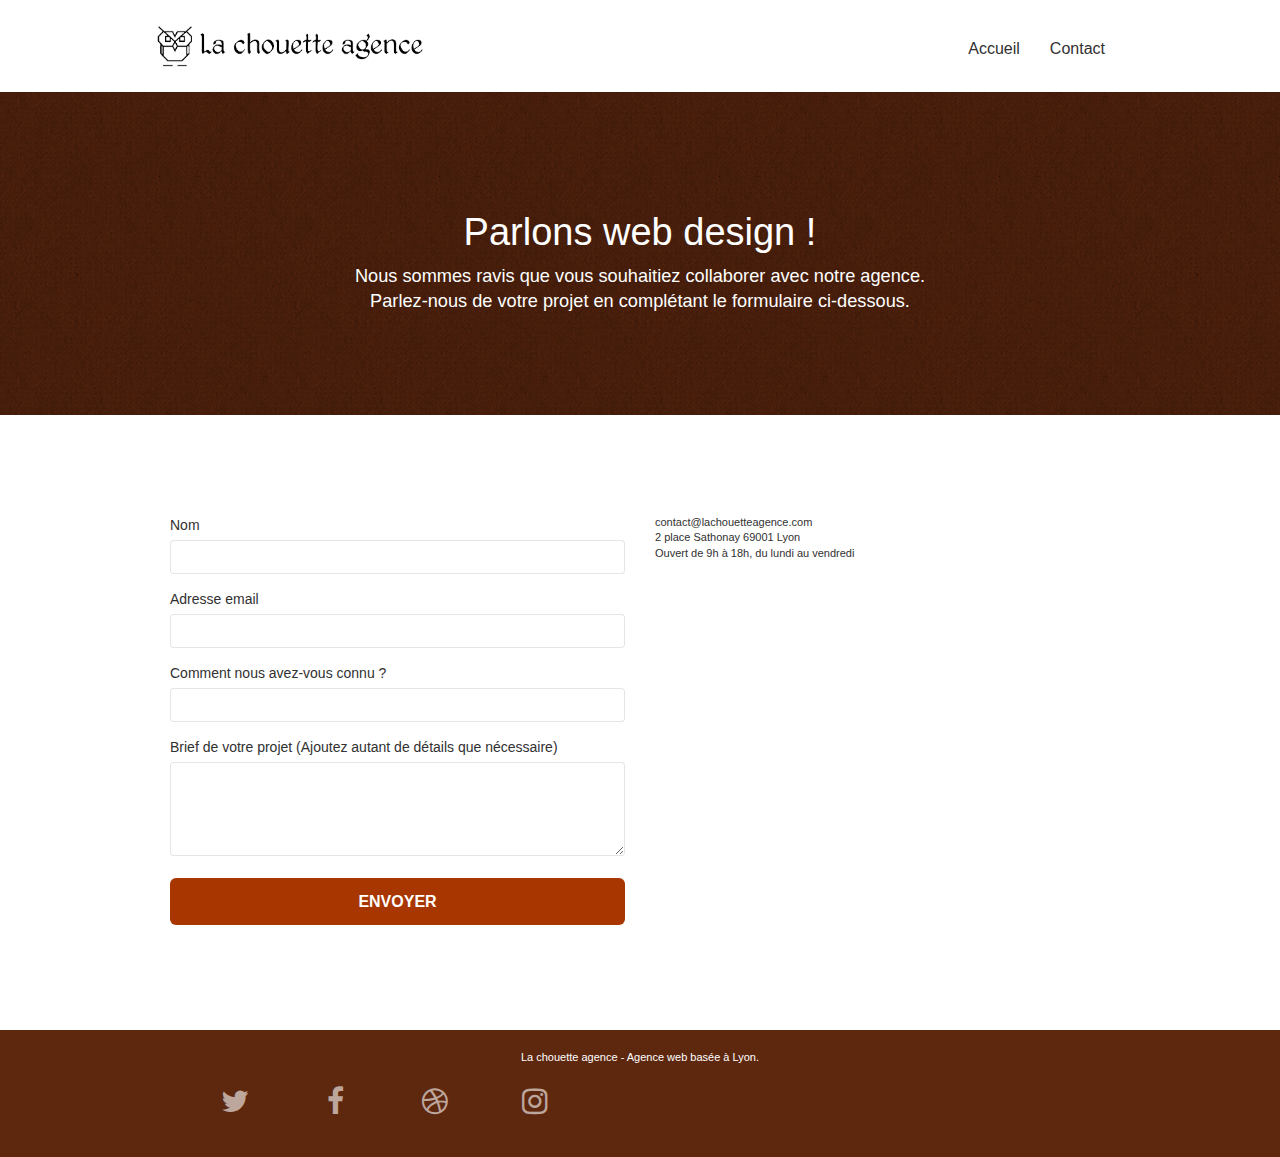
==== commit 0057653a: "html contact" ====
--- a/contact.html
+++ b/contact.html
@@ -1,5 +1,5 @@
 <!doctype html>
-<html lang="Default">
+<html lang="fr">
 
 <head>
     <meta charset="utf-8">
@@ -9,10 +9,10 @@
     <meta name="robots" content="index,follow">
     <link rel="shortcut icon" type="image/png" href="favicon.jpg">
 
-    <link rel="stylesheet" type="text/css" href="./css/bootstrap.css">
+    <link rel="stylesheet" type="text/css" href="./css/bootstrap.min.css">
     <link rel="stylesheet" type="text/css" href="style.css">
-    <link rel="stylesheet" type="text/css" href="./css/font-awesome.css">
-    <link rel="stylesheet" type="text/css" href="./css/et-line.css">
+    <link rel="stylesheet" type="text/css" href="./css/font-awesome.min.css">
+    <link rel="stylesheet" type="text/css" href="./css/et-line.min.css">
 
 
     <script src="./js/jquery-2.1.0.min.js" defer></script>
@@ -55,8 +55,9 @@
                         </li>
                     </ul>
                 </div>
+            </nav>
         </div>
-        </nav>
+
     </div>
     <!-- bloc-0 END -->
 
--- a/style.css
+++ b/style.css
@@ -1109,4 +1109,22 @@
 
 .h2_modified {
     font-size: 1.3em;
+}
+
+.annuaire {
+    list-style-type: none;
+}
+
+.hover_grey:hover {
+    color: rgb(189, 189, 189) !important;
+    text-decoration: underline;
+}
+
+.no_padding {
+    padding: 0;
+}
+
+.row {
+    margin-right: 15px;
+    margin-left: 15px
 }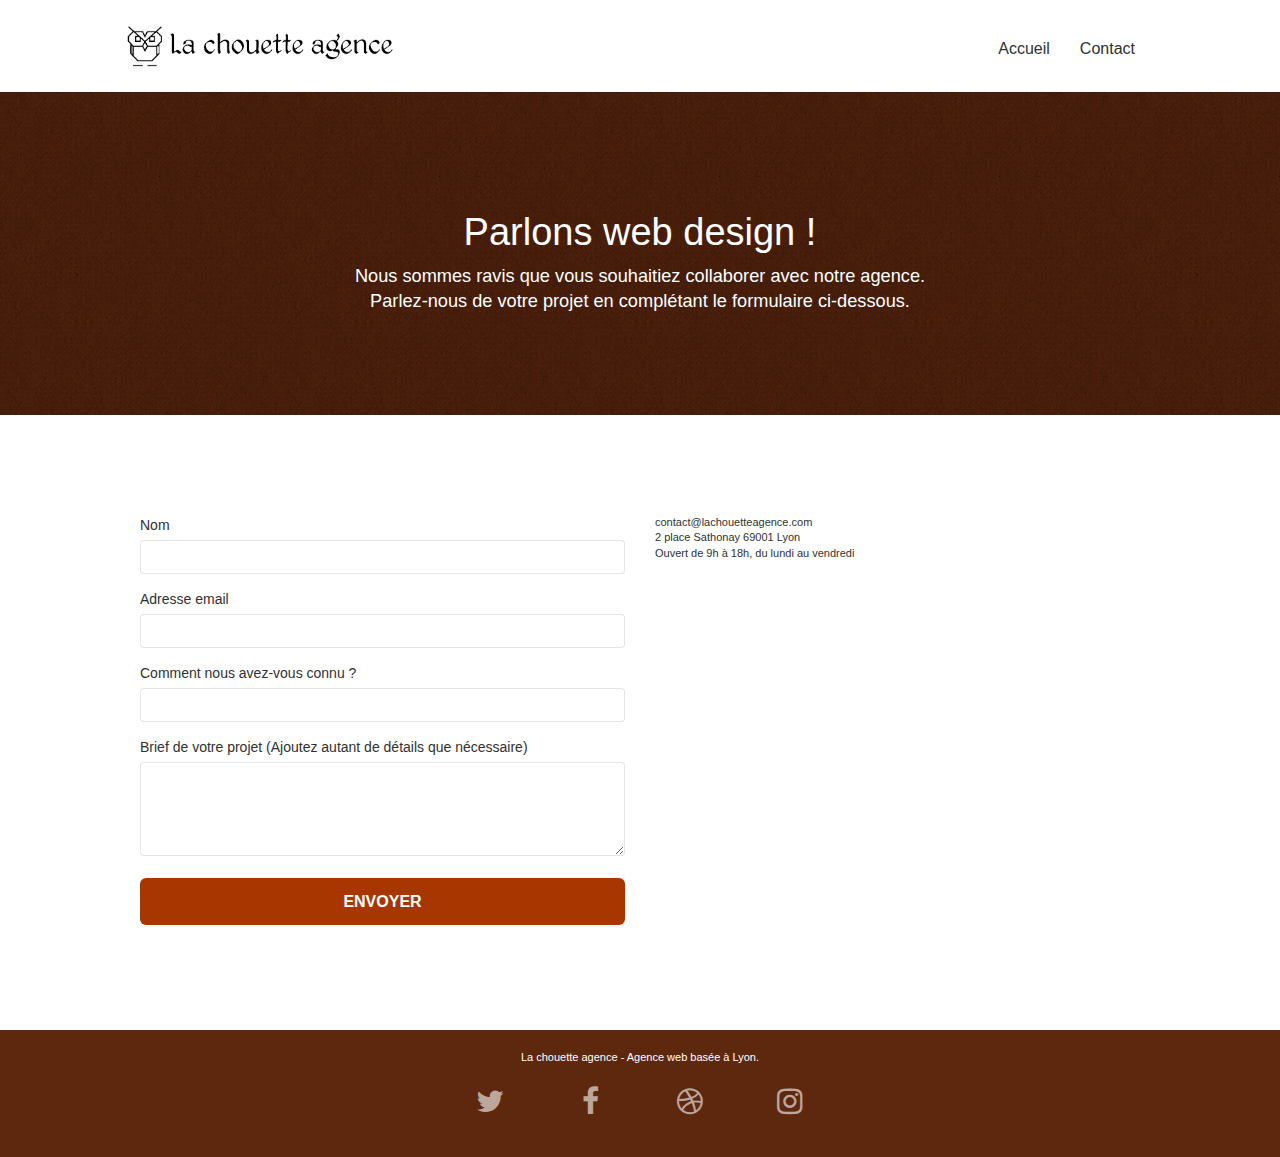
==== commit f3647721: "entreprise" ====
--- a/contact.html
+++ b/contact.html
@@ -3,7 +3,7 @@
 
 <head>
     <meta charset="utf-8">
-    <meta name="keywords" content="webdesign Lyon, conception graphique, developpement web, agence web lyon, webdesigner">
+    <meta name="keywords" content="entreprise webdesign Lyon, conception graphique, developpement web, agence web lyon, webdesigner">
     <meta name="description" content="Contactez la chouette agence, Entreprise de webdesign basée sur Lyon">
     <meta name="viewport" content="width=device-width, initial-scale=1.0, viewport-fit=cover">
     <meta name="robots" content="index,follow">
@@ -83,7 +83,8 @@
         <div class="container bloc-lg">
             <div class="row">
                 <div class="col-sm-6">
-                    <form id="form_1" novalidate success-msg="Your message has been sent." fail-msg="Sorry it seems that our mail server is not responding, Sorry for the inconvenience!">
+                    <form id="form_1" novalidate>
+                        <!-- Ajouter message de validation ou d'erreur via javascript -->
                         <div class="form-group">
                             <label for="name">Nom</label >
                             <input name="name" id="name" class="form-control" required/>
--- a/style.css
+++ b/style.css
@@ -1124,7 +1124,7 @@
     padding: 0;
 }
 
-.row {
+.row_perso {
     margin-right: 15px;
     margin-left: 15px
 }